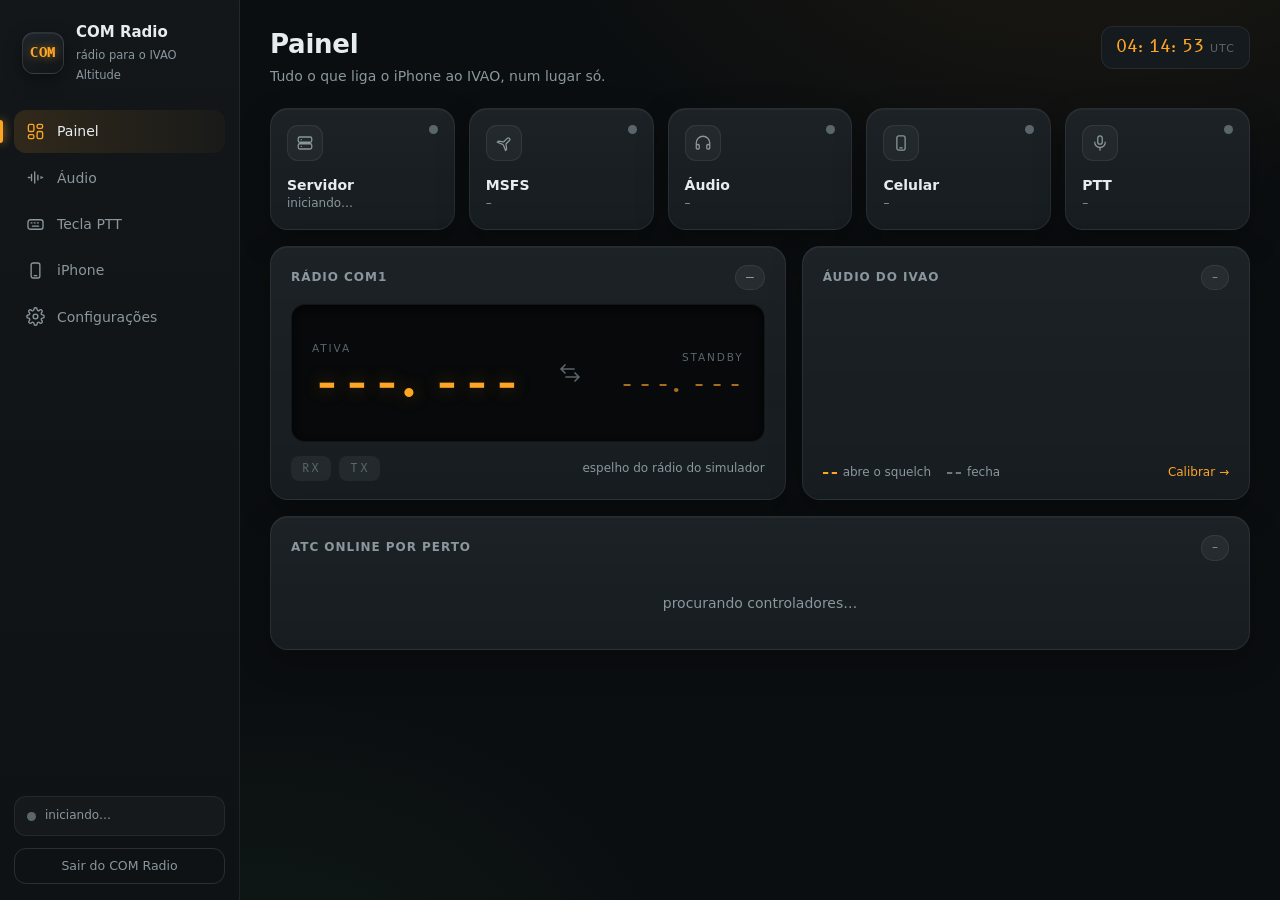
==== app/desktop/index.html @ d3ccab29 "Redesign: painel do PC na bandeja, radio KX155 no celular e instalador PC: a janela deixa o tkinter " ====
<!DOCTYPE html>
<html lang="pt-BR">
<head>
<meta charset="utf-8">
<title>COM Radio</title>
<link rel="preconnect" href="https://fonts.googleapis.com">
<link rel="preconnect" href="https://fonts.gstatic.com" crossorigin>
<link href="https://fonts.googleapis.com/css2?family=B612+Mono:wght@400;700&display=swap" rel="stylesheet">
<link rel="stylesheet" href="desktop.css">
</head>
<body>

<aside class="side">
  <div class="brand">
    <div class="logo">COM</div>
    <div class="brand-text"><b>COM Radio</b><small>rádio para o IVAO Altitude</small></div>
  </div>

  <nav id="nav">
    <button data-page="painel" class="on">
      <svg viewBox="0 0 24 24"><rect x="3" y="3" width="7" height="9" rx="2"/><rect x="14" y="3" width="7" height="5" rx="2"/><rect x="14" y="12" width="7" height="9" rx="2"/><rect x="3" y="16" width="7" height="5" rx="2"/></svg>
      Painel
    </button>
    <button data-page="audio">
      <svg viewBox="0 0 24 24"><path d="M3 12h2M7 8v8M11 5v14M15 9v6M19 11v2M21 12h0"/></svg>
      Áudio
    </button>
    <button data-page="ptt">
      <svg viewBox="0 0 24 24"><rect x="2.5" y="6" width="19" height="12" rx="3"/><path d="M6.5 10h1M10.5 10h1M14.5 10h1M8 14h8"/></svg>
      Tecla PTT
    </button>
    <button data-page="iphone">
      <svg viewBox="0 0 24 24"><rect x="6.5" y="2.5" width="11" height="19" rx="2.5"/><path d="M10.5 18.5h3"/></svg>
      iPhone
    </button>
    <button data-page="config">
      <svg viewBox="0 0 24 24"><circle cx="12" cy="12" r="3"/><path d="M19.4 15a1.7 1.7 0 0 0 .3 1.8l.1.1a2 2 0 1 1-2.8 2.8l-.1-.1a1.7 1.7 0 0 0-1.8-.3 1.7 1.7 0 0 0-1 1.5V21a2 2 0 1 1-4 0v-.1a1.7 1.7 0 0 0-1.1-1.5 1.7 1.7 0 0 0-1.8.3l-.1.1a2 2 0 1 1-2.8-2.8l.1-.1a1.7 1.7 0 0 0 .3-1.8 1.7 1.7 0 0 0-1.5-1H3a2 2 0 1 1 0-4h.1a1.7 1.7 0 0 0 1.5-1.1 1.7 1.7 0 0 0-.3-1.8l-.1-.1a2 2 0 1 1 2.8-2.8l.1.1a1.7 1.7 0 0 0 1.8.3H9a1.7 1.7 0 0 0 1-1.5V3a2 2 0 1 1 4 0v.1a1.7 1.7 0 0 0 1 1.5 1.7 1.7 0 0 0 1.8-.3l.1-.1a2 2 0 1 1 2.8 2.8l-.1.1a1.7 1.7 0 0 0-.3 1.8V9a1.7 1.7 0 0 0 1.5 1H21a2 2 0 1 1 0 4h-.1a1.7 1.7 0 0 0-1.5 1z"/></svg>
      Configurações
    </button>
  </nav>

  <div class="side-foot">
    <div class="side-status"><span class="lamp" id="side-lamp"></span><span id="side-text">iniciando…</span></div>
    <button class="btn ghost small" id="quit">Sair do COM Radio</button>
  </div>
</aside>

<main>
  <header class="top">
    <div>
      <h1 id="title">Painel</h1>
      <p id="subtitle">Tudo o que liga o iPhone ao IVAO, num lugar só.</p>
    </div>
    <div class="clock"><span class="mono" id="utc">--:--:--</span><small>UTC</small></div>
  </header>

  <!-- ============================================================ painel -->
  <section class="page" id="page-painel">
    <div class="stats">
      <div class="card stat" id="st-server">
        <div class="stat-top"><span class="ico"><svg viewBox="0 0 24 24"><rect x="3" y="4" width="18" height="7" rx="2"/><rect x="3" y="13" width="18" height="7" rx="2"/><path d="M7 7.5h.01M7 16.5h.01"/></svg></span><span class="lamp"></span></div>
        <b>Servidor</b><small class="detail">iniciando…</small>
      </div>
      <div class="card stat" id="st-sim">
        <div class="stat-top"><span class="ico"><svg viewBox="0 0 24 24"><path d="M10.2 13.8 3 11l1.5-1.5 7.2.9 4.6-4.6a2 2 0 0 1 2.9 2.9l-4.6 4.6.9 7.2L14 22l-2.8-7.2"/></svg></span><span class="lamp"></span></div>
        <b>MSFS</b><small class="detail">–</small>
      </div>
      <div class="card stat" id="st-audio">
        <div class="stat-top"><span class="ico"><svg viewBox="0 0 24 24"><path d="M3 14v-2a9 9 0 0 1 18 0v2"/><rect x="3" y="14" width="4" height="6" rx="1.5"/><rect x="17" y="14" width="4" height="6" rx="1.5"/></svg></span><span class="lamp"></span></div>
        <b>Áudio</b><small class="detail">–</small>
      </div>
      <div class="card stat" id="st-phone">
        <div class="stat-top"><span class="ico"><svg viewBox="0 0 24 24"><rect x="6.5" y="2.5" width="11" height="19" rx="2.5"/><path d="M10.5 18.5h3"/></svg></span><span class="lamp"></span></div>
        <b>Celular</b><small class="detail">–</small>
      </div>
      <div class="card stat" id="st-ptt">
        <div class="stat-top"><span class="ico"><svg viewBox="0 0 24 24"><rect x="9" y="2.5" width="6" height="11" rx="3"/><path d="M5 11a7 7 0 0 0 14 0M12 18v3.5"/></svg></span><span class="lamp"></span></div>
        <b>PTT</b><small class="detail">–</small>
      </div>
    </div>

    <div class="row-2">
      <div class="card radio" id="radio">
        <div class="card-head">
          <span class="card-title">Rádio COM1</span>
          <span class="chip mono" id="callsign">—</span>
        </div>
        <div class="freqs">
          <div class="slot">
            <label>Ativa</label>
            <div class="freq big mono" id="act">---.---</div>
          </div>
          <svg class="swapico" viewBox="0 0 24 24"><path d="M7 4 3 8l4 4M3 8h13M17 20l4-4-4-4M21 16H8"/></svg>
          <div class="slot right">
            <label>Standby</label>
            <div class="freq mono" id="sby">---.---</div>
          </div>
        </div>
        <div class="radio-foot">
          <span class="pill" id="p-rx">RX</span>
          <span class="pill" id="p-tx">TX</span>
          <span class="muted" id="radio-note">espelho do rádio do simulador</span>
        </div>
      </div>

      <div class="card level">
        <div class="card-head">
          <span class="card-title">Áudio do IVAO</span>
          <span class="chip" id="aud-src">–</span>
        </div>
        <canvas id="chart-mini"></canvas>
        <div class="chart-legend">
          <span><i class="sw sw-open"></i>abre o squelch</span>
          <span><i class="sw sw-close"></i>fecha</span>
          <span class="spacer"></span>
          <button class="link" data-goto="audio">Calibrar →</button>
        </div>
      </div>
    </div>

    <div class="card atc">
      <div class="card-head">
        <span class="card-title">ATC online por perto</span>
        <span class="chip" id="atc-count">–</span>
      </div>
      <div class="table" id="atc-list"><p class="empty">procurando controladores…</p></div>
    </div>
  </section>

  <!-- ============================================================= audio -->
  <section class="page" id="page-audio" hidden>
    <div class="card">
      <div class="card-head">
        <span class="card-title">Nível ao vivo</span>
        <span class="chip" id="aud-rx">–</span>
      </div>
      <canvas id="chart-big"></canvas>
      <div class="chart-legend">
        <span><i class="sw sw-open"></i>abre o squelch</span>
        <span><i class="sw sw-close"></i>fecha</span>
        <span class="spacer"></span>
        <span class="muted">nível <b class="mono" id="aud-level">0.0000</b></span>
        <span class="muted">pico <b class="mono" id="aud-peak">0.0000</b></span>
      </div>
    </div>

    <div class="row-2">
      <div class="card">
        <div class="card-head"><span class="card-title">Squelch</span></div>
        <p class="help">Espere alguém falar no IVAO e olhe a altura da voz no gráfico. Deixe a linha
          de abrir um pouco abaixo dela e a de fechar perto da metade.</p>
        <div class="slider">
          <div class="slider-head"><span>Abre acima de</span><b class="mono" data-show="squelch_open"></b></div>
          <input type="range" data-cfg="squelch_open" min="0.002" max="0.2" step="0.001">
        </div>
        <div class="slider">
          <div class="slider-head"><span>Fecha abaixo de</span><b class="mono" data-show="squelch_close"></b></div>
          <input type="range" data-cfg="squelch_close" min="0" max="0.15" step="0.001">
        </div>
        <div class="slider">
          <div class="slider-head"><span>Segura aberto por</span><b class="mono" data-show="squelch_hang_ms"></b></div>
          <input type="range" data-cfg="squelch_hang_ms" min="50" max="1500" step="10">
        </div>
      </div>

      <div class="card">
        <div class="card-head"><span class="card-title">Programa do IVAO</span></div>
        <p class="help">O COM mede o som do programa cujo caminho contém um destes pedaços,
          separados por vírgula.</p>
        <input class="field mono" type="text" data-cfg="audio_process" spellcheck="false">
        <div class="scan-head">
          <button class="btn" id="scan">Procurar programas com som</button>
          <span class="muted" id="scan-note"></span>
        </div>
        <div class="scan-list" id="scan-list"></div>
      </div>
    </div>
  </section>

  <!-- =============================================================== ptt -->
  <section class="page" id="page-ptt" hidden>
    <div class="row-2">
      <div class="card hero">
        <div class="card-head"><span class="card-title">Tecla em uso</span></div>
        <div class="keycap-wrap">
          <div class="keycap mono" id="keycap">leftctrl</div>
        </div>
        <p class="ptt-line" id="ptt-line">É a tecla que o COM aperta quando você segura o PTT no iPhone.</p>
        <div class="actions">
          <button class="btn primary" id="capture">Mudar tecla</button>
          <button class="btn" id="test">Testar tecla</button>
        </div>
      </div>

      <div class="card">
        <div class="card-head"><span class="card-title">Como funciona</span></div>
        <ol class="steps">
          <li><b>Mudar tecla</b> espera você apertar a tecla ou o botão do mouse
            que está configurado no IVAO Altitude. Não precisa deixar esta janela em foco.</li>
          <li><b>Testar tecla</b> aperta e solta a tecla de verdade e confere se o Windows
            registrou. <span class="warn">Com o Altitude conectado, isso faz uma transmissão curta.</span></li>
          <li>Se o teste passa mas o Altitude não transmite, a tecla daqui é diferente da
            configurada lá.</li>
        </ol>
        <div class="safety">
          <svg viewBox="0 0 24 24"><path d="M12 2.5 4 6v6c0 5 3.4 8.6 8 9.5 4.6-.9 8-4.5 8-9.5V6z"/><path d="m9 12 2 2 4-4"/></svg>
          <p>Proteção contra PTT preso: se o iPhone perder a conexão no meio de uma transmissão,
            o COM solta a tecla sozinho em <b id="deadman">700</b> ms.</p>
        </div>
      </div>
    </div>
  </section>

  <!-- ============================================================ iphone -->
  <section class="page" id="page-iphone" hidden>
    <div class="row-2">
      <div class="card qr-card">
        <div class="qr" id="qr"></div>
        <div>
          <span class="card-title">Instalar no iPhone</span>
          <p class="help">Aponte a câmera do iPhone para o código, ou abra no Safari:</p>
          <p class="url mono" id="setup-url">–</p>
          <p class="help">O iPhone precisa estar no mesmo Wi-Fi que este PC.</p>
        </div>
      </div>
      <div class="card">
        <div class="card-head">
          <span class="card-title">Conexão</span>
          <span class="chip" id="phones">–</span>
        </div>
        <ol class="steps">
          <li>Abra o endereço de instalação no <b>Safari</b> e baixe o certificado. Em
            <b>Ajustes › Perfil Transferido</b>, toque em <b>Instalar</b>.</li>
          <li>Em <b>Ajustes › Geral › Sobre › Ajustes de Confiança de Certificados</b>,
            ligue o <b>COM Radio CA</b>.</li>
          <li>Volte à página de instalação, abra o rádio e use
            <b>Compartilhar › Adicionar à Tela de Início</b>.</li>
          <li>Depois disso é só tocar no ícone <b>COM</b>. Com o PC desligado, ele espera sozinho.</li>
        </ol>
        <p class="help">Endereço do rádio: <span class="mono amber" id="radio-url">–</span></p>
      </div>
    </div>
  </section>

  <!-- ============================================================ config -->
  <section class="page" id="page-config" hidden>
    <div class="row-2">
      <div class="card">
        <div class="card-head"><span class="card-title">Aplicativo</span></div>
        <label class="toggle">
          <span><b>Fechar vai para a bandeja</b><small>O X esconde a janela e o rádio continua funcionando.</small></span>
          <input type="checkbox" data-cfg="tray_on_close"><i></i>
        </label>
        <label class="toggle">
          <span><b>Iniciar com o Windows</b><small>Abre escondido na bandeja quando você entra no Windows.</small></span>
          <input type="checkbox" data-cfg="autostart"><i></i>
        </label>
        <label class="toggle">
          <span><b>Simulador (SimConnect)</b><small>Lê e escreve o rádio do MSFS. Vale ao reabrir o app.</small></span>
          <input type="checkbox" data-cfg="sim_enabled"><i></i>
        </label>
        <label class="toggle">
          <span><b>Indicador de RX</b><small>Mede o som do IVAO no Windows. Vale ao reabrir o app.</small></span>
          <input type="checkbox" data-cfg="audio_enabled"><i></i>
        </label>
      </div>

      <div class="card">
        <div class="card-head"><span class="card-title">ATC online (Whazzup da IVAO)</span></div>
        <label class="toggle">
          <span><b>Buscar ATC online</b><small>Vale ao reabrir o app.</small></span>
          <input type="checkbox" data-cfg="whazzup_enabled"><i></i>
        </label>
        <div class="num">
          <span><b>Raio de busca</b><small>milhas náuticas a partir do avião</small></span>
          <input class="field mono" type="number" data-cfg="whazzup_radius_nm" min="10" max="3000">
        </div>
        <div class="num">
          <span><b>Máximo de estações</b><small>na lista do iPhone</small></span>
          <input class="field mono" type="number" data-cfg="whazzup_max_stations" min="1" max="50">
        </div>
        <div class="num">
          <span><b>Atualizar a cada</b><small>segundos, no mínimo 15</small></span>
          <input class="field mono" type="number" data-cfg="whazzup_interval_s" min="15" max="600">
        </div>
      </div>
    </div>

    <div class="card about">
      <div class="logo big">COM</div>
      <div class="about-text">
        <b>COM Radio <span class="mono" id="version"></span></b>
        <small>Configurações, certificados e registro ficam em <span class="mono" id="data-dir"></span></small>
        <small>Portas: rádio <span class="mono" id="port"></span>, instalação <span class="mono" id="setup-port"></span></small>
      </div>
      <button class="btn" id="open-data">Abrir pasta de dados</button>
    </div>
  </section>
</main>

<div class="toast" id="toast" hidden></div>

<script src="desktop.js"></script>
</body>
</html>
---- app/desktop/desktop.css ----
:root {
  color-scheme: dark;
  --bg: #0B0E10;
  --side: #0E1215;
  --card: #141A1E;
  --card-hi: #1A2126;
  --line: rgba(255, 255, 255, 0.07);
  --line-hi: rgba(255, 255, 255, 0.12);
  --ink: #E6ECEF;
  --muted: #8A979D;
  --faint: #5A666B;
  --amber: #FFA524;
  --amber-dim: #A86C1E;
  --green: #62E39B;
  --red: #FF4B2B;
  --radius: 18px;
  --mono: "B612 Mono", Consolas, ui-monospace, monospace;
}

* { box-sizing: border-box; margin: 0; padding: 0; }

html, body { height: 100%; }

body {
  display: flex;
  overflow: hidden;
  background:
    radial-gradient(900px 500px at 85% -10%, rgba(255, 165, 36, 0.07), transparent 60%),
    radial-gradient(700px 500px at 20% 110%, rgba(98, 227, 155, 0.05), transparent 60%),
    var(--bg);
  color: var(--ink);
  font: 14px/1.45 "Segoe UI Variable Text", "Segoe UI", system-ui, sans-serif;
  -webkit-user-select: none;
  user-select: none;
}

svg { fill: none; stroke: currentColor; stroke-width: 1.7; stroke-linecap: round; stroke-linejoin: round; }
.mono { font-family: var(--mono); font-variant-numeric: tabular-nums; }
.muted { color: var(--muted); }
.amber { color: var(--amber); }
.spacer { flex: 1; }

/* ------------------------------------------------------------ barra lateral */

.side {
  width: 240px;
  flex: none;
  display: flex;
  flex-direction: column;
  padding: 22px 14px 16px;
  background: linear-gradient(180deg, rgba(255, 255, 255, 0.02), transparent), var(--side);
  border-right: 1px solid var(--line);
}

.brand { display: flex; align-items: center; gap: 12px; padding: 0 8px 26px; }
.brand-text b { display: block; font-size: 15px; }
.brand-text small { color: var(--muted); font-size: 11.5px; }

.logo {
  width: 42px; height: 42px;
  flex: none;
  display: grid;
  place-items: center;
  border-radius: 12px;
  background: linear-gradient(160deg, #1F262B, #101417);
  border: 1px solid var(--line-hi);
  box-shadow: inset 0 1px 0 rgba(255, 255, 255, 0.06), 0 6px 18px rgba(0, 0, 0, 0.35);
  color: var(--amber);
  font: 700 13px var(--mono);
  letter-spacing: 0.04em;
  text-shadow: 0 0 10px rgba(255, 165, 36, 0.55);
}
.logo.big { width: 64px; height: 64px; border-radius: 18px; font-size: 18px; }

nav { display: flex; flex-direction: column; gap: 4px; }

nav button {
  display: flex;
  align-items: center;
  gap: 12px;
  padding: 11px 12px;
  border: 0;
  border-radius: 12px;
  background: transparent;
  color: var(--muted);
  font: inherit;
  font-size: 14px;
  text-align: left;
  cursor: pointer;
  position: relative;
  transition: background 120ms, color 120ms;
}
nav button svg { width: 19px; height: 19px; flex: none; }
nav button:hover { background: rgba(255, 255, 255, 0.04); color: var(--ink); }
nav button.on {
  background: linear-gradient(90deg, rgba(255, 165, 36, 0.13), rgba(255, 165, 36, 0.03));
  color: var(--ink);
}
nav button.on svg { color: var(--amber); }
nav button.on::before {
  content: "";
  position: absolute;
  left: -14px; top: 10px; bottom: 10px;
  width: 3px;
  border-radius: 0 3px 3px 0;
  background: var(--amber);
  box-shadow: 0 0 10px var(--amber);
}

.side-foot { margin-top: auto; display: flex; flex-direction: column; gap: 12px; }
.side-status {
  display: flex;
  align-items: center;
  gap: 9px;
  padding: 10px 12px;
  border-radius: 12px;
  background: rgba(255, 255, 255, 0.03);
  border: 1px solid var(--line);
  font-size: 12px;
  color: var(--muted);
  min-width: 0;
}
.side-status span:last-child { overflow: hidden; text-overflow: ellipsis; white-space: nowrap; }

/* ------------------------------------------------------------------ main */

main {
  flex: 1;
  min-width: 0;
  overflow-y: auto;
  padding: 26px 30px 30px;
}

.top { display: flex; align-items: flex-start; justify-content: space-between; margin-bottom: 22px; }
.top h1 { font-size: 26px; font-weight: 600; letter-spacing: -0.01em; }
.top p { color: var(--muted); margin-top: 2px; }

.clock {
  display: flex;
  align-items: baseline;
  gap: 6px;
  padding: 8px 14px;
  border-radius: 12px;
  background: var(--card);
  border: 1px solid var(--line);
}
.clock span { font-size: 17px; color: var(--amber); }
.clock small { color: var(--faint); font-size: 11px; letter-spacing: 0.1em; }

.page { display: flex; flex-direction: column; gap: 16px; animation: enter 220ms ease-out; }
.page[hidden] { display: none; }
@keyframes enter { from { opacity: 0; transform: translateY(6px); } }

.row-2 { display: grid; grid-template-columns: 1.15fr 1fr; gap: 16px; }

/* ----------------------------------------------------------------- cards */

.card {
  position: relative;
  padding: 18px 20px;
  border-radius: var(--radius);
  background: linear-gradient(180deg, rgba(255, 255, 255, 0.035), rgba(255, 255, 255, 0.008)), var(--card);
  border: 1px solid var(--line);
  box-shadow: inset 0 1px 0 rgba(255, 255, 255, 0.04), 0 12px 32px rgba(0, 0, 0, 0.28);
}

.card-head { display: flex; align-items: center; justify-content: space-between; gap: 10px; margin-bottom: 14px; }
.card-title {
  font-size: 12px;
  font-weight: 600;
  letter-spacing: 0.08em;
  text-transform: uppercase;
  color: var(--muted);
}

.chip {
  padding: 3px 10px;
  border-radius: 999px;
  background: rgba(255, 255, 255, 0.05);
  border: 1px solid var(--line);
  color: var(--muted);
  font-size: 12px;
  white-space: nowrap;
  overflow: hidden;
  text-overflow: ellipsis;
  max-width: 60%;
}

.help { color: var(--muted); font-size: 13px; margin-bottom: 14px; }

/* ----------------------------------------------------------- luzes */

.lamp {
  width: 9px; height: 9px;
  flex: none;
  border-radius: 50%;
  background: var(--faint);
  transition: background 150ms, box-shadow 150ms;
}
.lamp.green { background: var(--green); box-shadow: 0 0 10px rgba(98, 227, 155, 0.7); }
.lamp.amber { background: var(--amber); box-shadow: 0 0 10px rgba(255, 165, 36, 0.7); }
.lamp.red { background: var(--red); box-shadow: 0 0 12px rgba(255, 75, 43, 0.85); }

/* ---------------------------------------------------------- status */

.stats { display: grid; grid-template-columns: repeat(5, 1fr); gap: 14px; }

.stat { padding: 16px; min-width: 0; transition: border-color 200ms; }
.stat-top { display: flex; justify-content: space-between; align-items: flex-start; margin-bottom: 14px; }
.stat .ico {
  width: 36px; height: 36px;
  display: grid;
  place-items: center;
  border-radius: 11px;
  background: rgba(255, 255, 255, 0.04);
  border: 1px solid var(--line);
  color: var(--muted);
  transition: color 200ms;
}
.stat .ico svg { width: 18px; height: 18px; }
.stat b { display: block; font-size: 14px; font-weight: 600; }
.stat .detail {
  display: block;
  color: var(--muted);
  font-size: 12px;
  white-space: nowrap;
  overflow: hidden;
  text-overflow: ellipsis;
}
.stat.green .ico { color: var(--green); }
.stat.amber .ico { color: var(--amber); }
.stat.red { border-color: rgba(255, 75, 43, 0.5); }
.stat.red .ico { color: var(--red); }

/* ---------------------------------------------------------- radio */

.radio { display: flex; flex-direction: column; transition: border-color 80ms, box-shadow 80ms; }
.radio .freqs { flex: 1; }
.radio.rx { border-color: var(--green); box-shadow: 0 0 0 1px var(--green), 0 0 34px rgba(98, 227, 155, 0.18); }
.radio.tx { border-color: var(--red); box-shadow: 0 0 0 1px var(--red), 0 0 34px rgba(255, 75, 43, 0.22); }

.freqs {
  display: flex;
  align-items: center;
  justify-content: space-between;
  gap: 14px;
  padding: 18px 20px;
  border-radius: 14px;
  background: #07090A;
  border: 1px solid rgba(255, 255, 255, 0.05);
  box-shadow: inset 0 2px 10px rgba(0, 0, 0, 0.7);
}
.slot { display: flex; flex-direction: column; gap: 4px; }
.slot.right { align-items: flex-end; }
.slot label { font-size: 10.5px; letter-spacing: 0.18em; text-transform: uppercase; color: var(--faint); }
.freq { font-size: 28px; color: var(--amber-dim); line-height: 1; white-space: nowrap; }
.freq.big { font-size: 46px; font-weight: 700; color: var(--amber); text-shadow: 0 0 18px rgba(255, 165, 36, 0.35); }
.swapico { width: 24px; height: 24px; color: var(--faint); flex: none; }

.radio-foot { display: flex; align-items: center; gap: 8px; margin-top: 14px; }
.radio-foot .muted { margin-left: auto; font-size: 12px; }

.pill {
  font: 12px var(--mono);
  letter-spacing: 0.1em;
  padding: 4px 11px;
  border-radius: 8px;
  background: rgba(255, 255, 255, 0.05);
  color: var(--faint);
  transition: background 80ms, color 80ms;
}
.pill.rx { background: var(--green); color: #062012; box-shadow: 0 0 14px rgba(98, 227, 155, 0.45); }
.pill.tx { background: var(--red); color: #2A0800; box-shadow: 0 0 14px rgba(255, 75, 43, 0.5); }

/* ---------------------------------------------------------- graficos */

canvas { display: block; width: 100%; height: 150px; }
#chart-big { height: 220px; }

.chart-legend {
  display: flex;
  align-items: center;
  gap: 16px;
  margin-top: 10px;
  font-size: 12px;
  color: var(--muted);
}
.chart-legend span { display: flex; align-items: center; gap: 6px; }
.sw { width: 14px; height: 0; border-top: 2px dashed; display: inline-block; }
.sw-open { color: var(--amber); }
.sw-close { color: #6C7A80; }

/* ---------------------------------------------------------- tabela ATC */

.table { display: flex; flex-direction: column; }
.atc-row {
  display: grid;
  grid-template-columns: 1.3fr 1fr 0.7fr 0.8fr;
  align-items: center;
  padding: 10px 6px;
  border-top: 1px solid var(--line);
}
.atc-row:first-child { border-top: 0; }
.atc-row b { font-weight: 600; }
.atc-row .role { color: var(--muted); }
.atc-row .dist { color: var(--muted); font-family: var(--mono); font-size: 13px; }
.atc-row .rf { color: var(--amber); font-family: var(--mono); font-size: 15px; text-align: right; }
.atc-row.tuned .rf::before { content: "● "; color: var(--green); font-size: 10px; vertical-align: 2px; }
.empty, .error { padding: 18px; text-align: center; color: var(--muted); }
.error { color: var(--red); }

/* ---------------------------------------------------------- controles */

.btn {
  padding: 10px 18px;
  border-radius: 12px;
  border: 1px solid var(--line-hi);
  background: linear-gradient(180deg, #222A30, #1A2126);
  color: var(--ink);
  font: inherit;
  font-weight: 600;
  cursor: pointer;
  transition: filter 120ms, transform 60ms;
}
.btn:hover { filter: brightness(1.15); }
.btn:active { transform: translateY(1px); }
.btn:disabled { opacity: 0.45; cursor: default; filter: none; transform: none; }
.btn.primary {
  background: linear-gradient(180deg, #FFB547, #F29A1A);
  border-color: transparent;
  color: #241500;
  box-shadow: 0 6px 18px rgba(255, 165, 36, 0.25);
}
.btn.danger { background: linear-gradient(180deg, #FF6A4E, #E5401F); border-color: transparent; color: #2A0800; }
.btn.ghost { background: transparent; color: var(--muted); }
.btn.small { padding: 8px 12px; font-size: 12.5px; font-weight: 500; }

.link { background: none; border: 0; color: var(--amber); font: inherit; font-size: 12px; cursor: pointer; }
.link:hover { text-decoration: underline; }

.field {
  width: 100%;
  padding: 10px 12px;
  border-radius: 11px;
  border: 1px solid var(--line-hi);
  background: #0D1113;
  color: var(--ink);
  font-size: 14px;
  outline: none;
  user-select: text;
  transition: border-color 120ms, box-shadow 120ms;
}
.field:focus { border-color: var(--amber); box-shadow: 0 0 0 3px rgba(255, 165, 36, 0.15); }

.slider { margin-bottom: 16px; }
.slider-head { display: flex; justify-content: space-between; margin-bottom: 6px; color: var(--muted); }
.slider-head b { color: var(--amber); font-weight: 400; }

input[type="range"] {
  -webkit-appearance: none;
  appearance: none;
  width: 100%;
  height: 22px;
  background: transparent;
  cursor: pointer;
}
input[type="range"]::-webkit-slider-runnable-track {
  height: 6px;
  border-radius: 6px;
  background: linear-gradient(90deg, var(--amber) var(--fill, 0%), #222A2F var(--fill, 0%));
}
input[type="range"]::-webkit-slider-thumb {
  -webkit-appearance: none;
  width: 18px; height: 18px;
  margin-top: -6px;
  border-radius: 50%;
  background: #F4F6F7;
  border: 3px solid var(--amber);
  box-shadow: 0 2px 8px rgba(0, 0, 0, 0.5);
}

.toggle, .num {
  display: flex;
  align-items: center;
  justify-content: space-between;
  gap: 16px;
  padding: 12px 0;
  border-top: 1px solid var(--line);
}
.card-head + .toggle, .card-head + .num { border-top: 0; padding-top: 0; }
.toggle span, .num span { display: flex; flex-direction: column; }
.toggle small, .num small { color: var(--muted); font-size: 12px; }
.toggle b, .num b { font-weight: 600; }
.num .field { width: 110px; text-align: right; }

.toggle { cursor: pointer; }
.toggle input { display: none; }
.toggle i {
  width: 42px; height: 24px;
  flex: none;
  border-radius: 999px;
  background: #2A3237;
  position: relative;
  transition: background 160ms;
}
.toggle i::after {
  content: "";
  position: absolute;
  top: 3px; left: 3px;
  width: 18px; height: 18px;
  border-radius: 50%;
  background: #DDE3E6;
  box-shadow: 0 1px 4px rgba(0, 0, 0, 0.4);
  transition: transform 160ms;
}
.toggle input:checked + i { background: var(--amber); }
.toggle input:checked + i::after { transform: translateX(18px); }

/* ---------------------------------------------------------- audio */

.scan-head { display: flex; align-items: center; gap: 12px; margin: 14px 0 10px; }
.scan-list { display: flex; flex-direction: column; gap: 8px; }
.scan-row {
  display: grid;
  grid-template-columns: 1fr 90px auto;
  align-items: center;
  gap: 12px;
  padding: 10px 12px;
  border-radius: 12px;
  background: rgba(255, 255, 255, 0.03);
  border: 1px solid var(--line);
}
.scan-row.ivao { border-color: rgba(98, 227, 155, 0.4); }
.scan-row b { display: block; font-weight: 600; }
.scan-row small { display: block; color: var(--faint); font-size: 11px; overflow: hidden; text-overflow: ellipsis; white-space: nowrap; }
.bar { height: 6px; border-radius: 6px; background: #222A2F; overflow: hidden; }
.bar span { display: block; height: 100%; background: var(--green); }
.tag { font-size: 11px; padding: 3px 8px; border-radius: 6px; background: rgba(98, 227, 155, 0.15); color: var(--green); }

/* ---------------------------------------------------------- ptt */

.hero { display: flex; flex-direction: column; }
.keycap-wrap { display: grid; place-items: center; padding: 22px 0 24px; }
.keycap {
  min-width: 190px;
  padding: 28px 34px 34px;
  border-radius: 20px;
  text-align: center;
  font-size: 30px;
  color: var(--ink);
  background: linear-gradient(180deg, #2A3238, #1A2024);
  border: 1px solid var(--line-hi);
  box-shadow:
    inset 0 1px 0 rgba(255, 255, 255, 0.1),
    inset 0 -8px 0 rgba(0, 0, 0, 0.35),
    0 14px 30px rgba(0, 0, 0, 0.45);
  transition: transform 60ms, box-shadow 60ms, color 120ms;
}
.keycap.down {
  transform: translateY(5px);
  color: var(--red);
  box-shadow: inset 0 1px 0 rgba(255, 255, 255, 0.08), inset 0 -3px 0 rgba(0, 0, 0, 0.35),
    0 0 34px rgba(255, 75, 43, 0.35);
}
.keycap.wait { color: var(--amber); animation: blink 1s ease-in-out infinite; }
@keyframes blink { 50% { opacity: 0.45; } }

.ptt-line { text-align: center; color: var(--muted); min-height: 22px; margin-bottom: 18px; }
.ptt-line.green { color: var(--green); }
.ptt-line.amber { color: var(--amber); }
.ptt-line.red { color: var(--red); }
.actions { display: flex; justify-content: center; gap: 10px; }

.steps { list-style: none; counter-reset: s; display: flex; flex-direction: column; gap: 12px; }
.steps li { counter-increment: s; position: relative; padding-left: 36px; color: var(--muted); }
.steps li b { color: var(--ink); font-weight: 600; }
.steps li::before {
  content: counter(s);
  position: absolute;
  left: 0; top: 0;
  width: 24px; height: 24px;
  display: grid;
  place-items: center;
  border-radius: 8px;
  background: rgba(255, 165, 36, 0.12);
  color: var(--amber);
  font: 700 12px var(--mono);
}
.warn { color: var(--amber); }

.safety {
  display: flex;
  gap: 12px;
  margin-top: 18px;
  padding: 14px;
  border-radius: 14px;
  background: rgba(98, 227, 155, 0.06);
  border: 1px solid rgba(98, 227, 155, 0.18);
  color: var(--muted);
  font-size: 13px;
}
.safety svg { width: 22px; height: 22px; flex: none; color: var(--green); }
.safety b { color: var(--ink); }

/* ---------------------------------------------------------- iphone */

.qr-card { display: flex; gap: 22px; align-items: center; }
.qr {
  width: 176px; height: 176px;
  flex: none;
  padding: 10px;
  border-radius: 16px;
  background: #fff;
  box-shadow: 0 10px 30px rgba(0, 0, 0, 0.4);
}
.qr svg { width: 100%; height: 100%; display: block; }
.qr-card .card-title { display: block; margin-bottom: 8px; }
.url { font-size: 17px; color: var(--amber); margin-bottom: 12px; user-select: text; }

/* ---------------------------------------------------------- sobre */

.about { display: flex; align-items: center; gap: 18px; }
.about-text { flex: 1; display: flex; flex-direction: column; gap: 3px; min-width: 0; }
.about-text b { font-size: 16px; }
.about-text b .mono { color: var(--amber); font-weight: 400; font-size: 13px; margin-left: 6px; }
.about-text small { color: var(--muted); font-size: 12.5px; overflow: hidden; text-overflow: ellipsis; white-space: nowrap; }

/* ---------------------------------------------------------- aviso */

.toast {
  position: fixed;
  right: 26px; bottom: 26px;
  max-width: 420px;
  padding: 12px 16px;
  border-radius: 14px;
  background: #1D2429;
  border: 1px solid var(--line-hi);
  border-left: 3px solid var(--green);
  box-shadow: 0 16px 40px rgba(0, 0, 0, 0.5);
  animation: enter 180ms ease-out;
}
.toast.bad { border-left-color: var(--red); }
.toast.info { border-left-color: var(--amber); }
.toast[hidden] { display: none; }

::-webkit-scrollbar { width: 10px; }
::-webkit-scrollbar-thumb { background: #232B30; border-radius: 10px; border: 3px solid var(--bg); }

@media (max-width: 1100px) {
  .stats { grid-template-columns: repeat(3, 1fr); }
}

@media (prefers-reduced-motion: reduce) {
  * { animation: none !important; transition: none !important; }
}
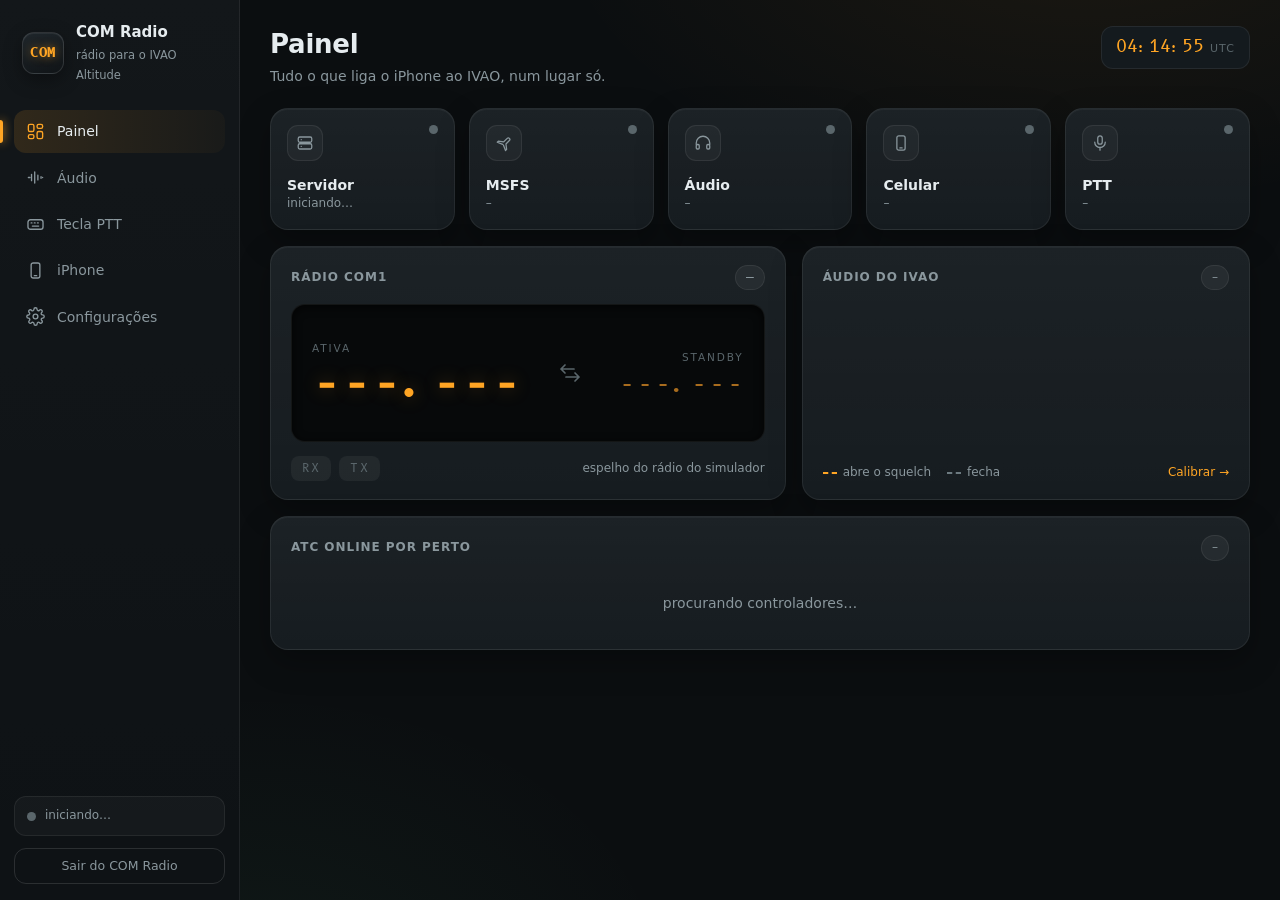
==== commit cc7d3e17: "Atualizacao pelo proprio app e QR da janela do PC O app procura versoes novas nas releases do GitHub" ====
--- a/app/desktop/index.html
+++ b/app/desktop/index.html
@@ -40,6 +40,7 @@
   </nav>
 
   <div class="side-foot">
+    <button class="update-pill" id="update-pill" data-goto="config" hidden>Nova versão <span class="mono" id="update-pill-v"></span></button>
     <div class="side-status"><span class="lamp" id="side-lamp"></span><span id="side-text">iniciando…</span></div>
     <button class="btn ghost small" id="quit">Sair do COM Radio</button>
   </div>
@@ -295,6 +296,14 @@
       </div>
       <button class="btn" id="open-data">Abrir pasta de dados</button>
     </div>
+
+    <div class="card about">
+      <div class="about-text">
+        <b>Atualização</b>
+        <small id="update-text">—</small>
+      </div>
+      <button class="btn" id="update-btn">Procurar atualização</button>
+    </div>
   </section>
 </main>
 
--- a/app/desktop/desktop.css
+++ b/app/desktop/desktop.css
@@ -108,6 +108,13 @@
 }
 
 .side-foot { margin-top: auto; display: flex; flex-direction: column; gap: 12px; }
+.update-pill {
+  font: inherit; font-size: 12.5px; font-weight: 600;
+  padding: 9px 12px; border-radius: 12px; cursor: pointer;
+  color: var(--amber); background: rgba(255, 165, 36, 0.1);
+  border: 1px solid rgba(255, 165, 36, 0.35);
+}
+.update-pill:hover { background: rgba(255, 165, 36, 0.18); }
 .side-status {
   display: flex;
   align-items: center;
@@ -513,7 +520,7 @@
   background: #fff;
   box-shadow: 0 10px 30px rgba(0, 0, 0, 0.4);
 }
-.qr svg { width: 100%; height: 100%; display: block; }
+.qr svg { width: 100%; height: 100%; display: block; stroke: none; }
 .qr-card .card-title { display: block; margin-bottom: 8px; }
 .url { font-size: 17px; color: var(--amber); margin-bottom: 12px; user-select: text; }
 
@@ -523,6 +530,7 @@
 .about-text { flex: 1; display: flex; flex-direction: column; gap: 3px; min-width: 0; }
 .about-text b { font-size: 16px; }
 .about-text b .mono { color: var(--amber); font-weight: 400; font-size: 13px; margin-left: 6px; }
+.about + .about { margin-top: 16px; }
 .about-text small { color: var(--muted); font-size: 12.5px; overflow: hidden; text-overflow: ellipsis; white-space: nowrap; }
 
 /* ---------------------------------------------------------- aviso */
